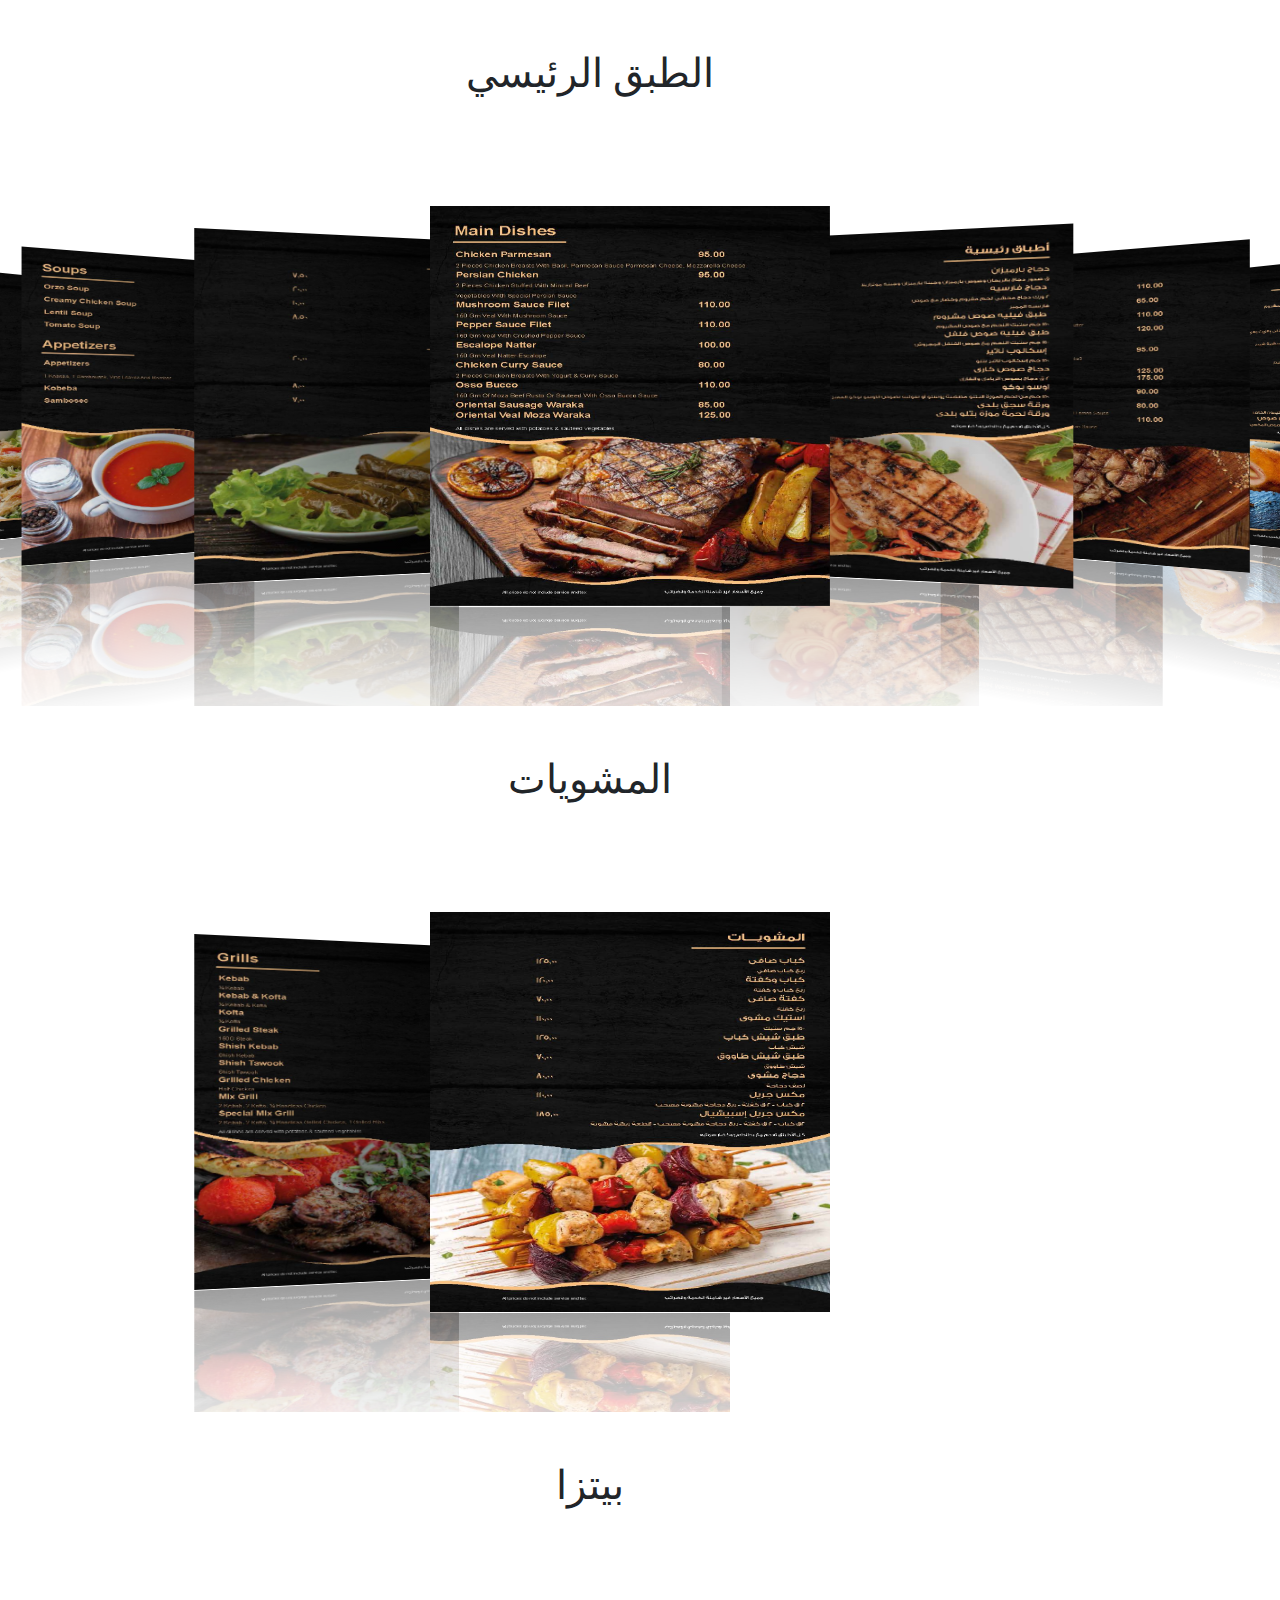
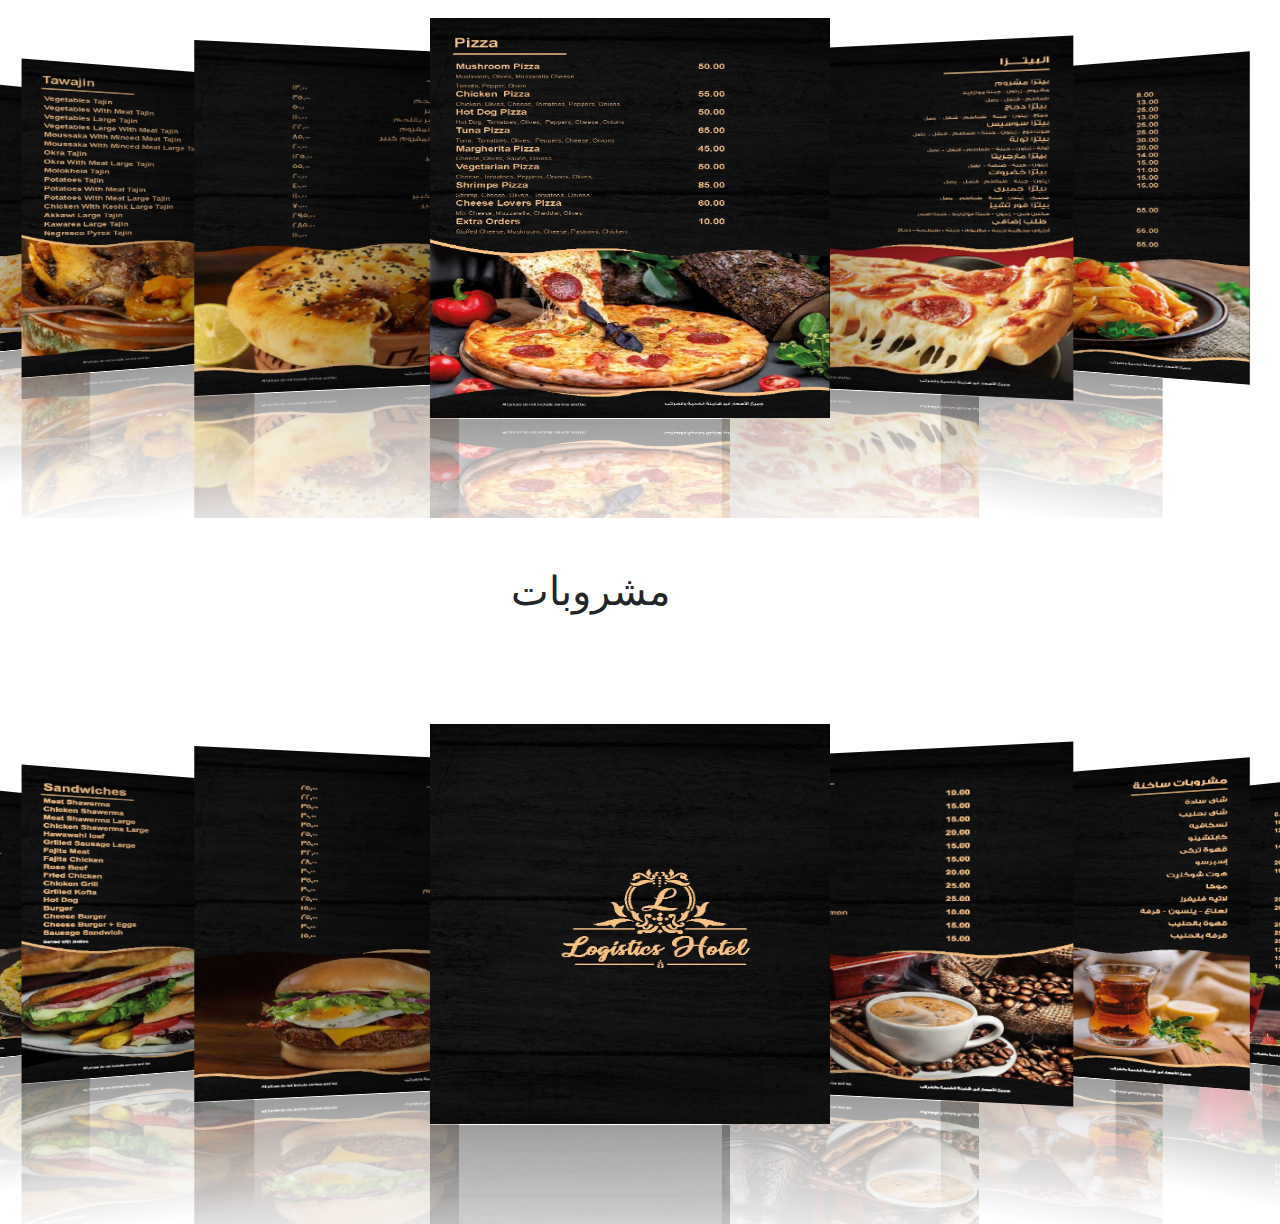
==== index2.html @ 21dd5426 "first commit" ====
<!DOCTYPE html>
<html lang="en">
<head>
    <meta charset="UTF-8">
    <meta http-equiv="X-UA-Compatible" content="IE=edge">
    <meta name="viewport" content="width=device-width, initial-scale=1.0">
    <title>دار الامداد و التموين</title>
    <link rel="icon" href="img/14370262_375176029480753_8770678513343063820_n.jpg" type="image/x-icon" />
    <link rel="stylesheet" href="https://unpkg.com/swiper/swiper-bundle.min.css">
    <link rel="stylesheet" href="css/style.css">
     <link rel="stylesheet" href="css/bootstrap.min.css">
</head>
<body>

    <h1 class="title"> الطبق الرئيسي</h1>

    <div class="swiper-container " >
        <div class="swiper-wrapper ">
          <div class="swiper-slide" ><img src="./img/Main Deshes/menu part4_Page_1.jpg" width="400px" height="400px" alt="" class="photoCI"  ></div>
          <div class="swiper-slide" ><img src="./img/Main Deshes/menu part4_Page_2.jpg" width="400px" height="400px" alt="" class="photoCI" ></div>
          <div class="swiper-slide" ><img src="./img/Main Deshes/menu part4_Page_3.jpg" width="400px" height="400px" alt="" class="photoCI"  ></div>
          <div class="swiper-slide" ><img src="./img/Main Deshes/menu part4_Page_4.jpg" width="400px" height="400px" alt="" class="photoCI" ></div>
          <div class="swiper-slide" ><img src="./img/Main Deshes/menu part4_Page_5.jpg" width="400px" height="400px" alt="" class="photoCI"  ></div>
          <div class="swiper-slide" ><img src="./img/Main Deshes/menu part4_Page_6.jpg" width="400px" height="400px" alt="" class="photoCI" ></div>
          <div class="swiper-slide" ><img src="./img/Main Deshes/menu part4_Page_7.jpg" width="400px" height="400px" alt="" class="photoCI"  ></div>
          <div class="swiper-slide" ><img src="./img/Main Deshes/menu part4_Page_8.jpg" width="400px" height="400px" alt="" class="photoCI" ></div>
        </div>
        <div class="swiper-pagination"></div>
      </div>
    
<h1 class="title"> المشويات</h1>

    <div class="swiper-container " >
        <div class="swiper-wrapper ">
          <div class="swiper-slide" ><img src="./img/grills/menu part3_Page_1.jpg" width="400px" height="400px" alt="" class="photoCI"  ></div>
          <div class="swiper-slide" ><img src="./img/grills/menu part3_Page_2.jpg" width="400px" height="400px" alt="" class="photoCI" ></div>
        </div>
        <div class="swiper-pagination"></div>
      </div>

      <h1 class="title">بيتزا</h1>

      <div class="swiper-container " >
          <div class="swiper-wrapper ">
            <div class="swiper-slide" ><img src="./img/pizza/menu part2_Page_1.jpg" width="400px" height="400px" alt="" class="photoCI"  ></div>
            <div class="swiper-slide" ><img src="./img/pizza/menu part2_Page_2.jpg" width="400px" height="400px" alt="" class="photoCI" ></div>
            <div class="swiper-slide" ><img src="./img/pizza/menu part2_Page_3.jpg" width="400px" height="400px" alt="" class="photoCI"  ></div>
            <div class="swiper-slide" ><img src="./img/pizza/menu part2_Page_4.jpg" width="400px" height="400px" alt="" class="photoCI" ></div>
            <div class="swiper-slide" ><img src="./img/pizza/menu part2_Page_5.jpg" width="400px" height="400px" alt="" class="photoCI"  ></div>
            <div class="swiper-slide" ><img src="./img/pizza/menu part2_Page_6.jpg" width="400px" height="400px" alt="" class="photoCI" ></div>
          </div>
          <div class="swiper-pagination"></div>
        </div>


        <h1 class="title">مشروبات</h1>

        <div class="swiper-container " >
            <div class="swiper-wrapper ">
              <div class="swiper-slide" ><img src="./img/Hot Drinks/menu part1_Page_01.jpg" width="400px" height="400px" alt="" class="photoCI"  ></div>
              <div class="swiper-slide" ><img src="./img/Hot Drinks/menu part1_Page_02.jpg" width="400px" height="400px" alt="" class="photoCI" ></div>
              <div class="swiper-slide" ><img src="./img/Hot Drinks/menu part1_Page_03.jpg" width="400px" height="400px" alt="" class="photoCI"  ></div>
              <div class="swiper-slide" ><img src="./img/Hot Drinks/menu part1_Page_04.jpg" width="400px" height="400px" alt="" class="photoCI" ></div>
              <div class="swiper-slide" ><img src="./img/Hot Drinks/menu part1_Page_05.jpg" width="400px" height="400px" alt="" class="photoCI"  ></div>
              <div class="swiper-slide" ><img src="./img/Hot Drinks/menu part1_Page_06.jpg" width="400px" height="400px" alt="" class="photoCI" ></div>
              <div class="swiper-slide" ><img src="./img/Hot Drinks/menu part1_Page_07.jpg" width="400px" height="400px" alt="" class="photoCI"  ></div>
              <div class="swiper-slide" ><img src="./img/Hot Drinks/menu part1_Page_08.jpg" width="400px" height="400px" alt="" class="photoCI" ></div>
              <div class="swiper-slide" ><img src="./img/Hot Drinks/menu part1_Page_09.jpg" width="400px" height="400px" alt="" class="photoCI"  ></div>
              <div class="swiper-slide" ><img src="./img/Hot Drinks/menu part1_Page_10.jpg" width="400px" height="400px" alt="" class="photoCI"  ></div>
              <div class="swiper-slide" ><img src="./img/Hot Drinks/menu part1_Page_11.jpg" width="400px" height="400px" alt="" class="photoCI"  ></div>

            
            </div>
            <div class="swiper-pagination"></div>
          </div>
     










      <script src="https://unpkg.com/swiper/swiper-bundle.min.js"></script>

      <!-- Initialize Swiper -->
      <script>
        var swiper = new Swiper('.swiper-container', {
          effect: 'coverflow',
          grabCursor: true,
          centeredSlides: true,
          slidesPerView: 'auto',
          coverflowEffect: {
            rotate: 20,
            stretch: 0,
            depth: 200,
            modifier: 1,
            slideShadows: true,
          },
         loop: true,
         autoplay: {
              delay: 1000,
              disableOnInteraction: false,
            },
        });
      </script>

          <script src="js/java.js"></script>
          <script src="js/popper.js"></script>
          <script src="js/jquery.min.js"></script>







</body>
</html>
---- css/style.css ----
.title{
    padding-top: 50px;
    margin-right: 100px;
    text-align: center;
    font-family:cursive;
}

.swiper-container {
    display: flex;
    width: 100%;
    padding-top: 100px;
    padding-bottom: 100px;
    padding-right: 120px;
    overflow:hidden; 

  }

   .swiper-slide {
    background-position: center;
    background-size: cover;
    width: 300px;
    height: 400px;
    background-color: black;
    -webkit-box-reflect:  below 1px linear-gradient(transparent,transparent,#0006);
  }
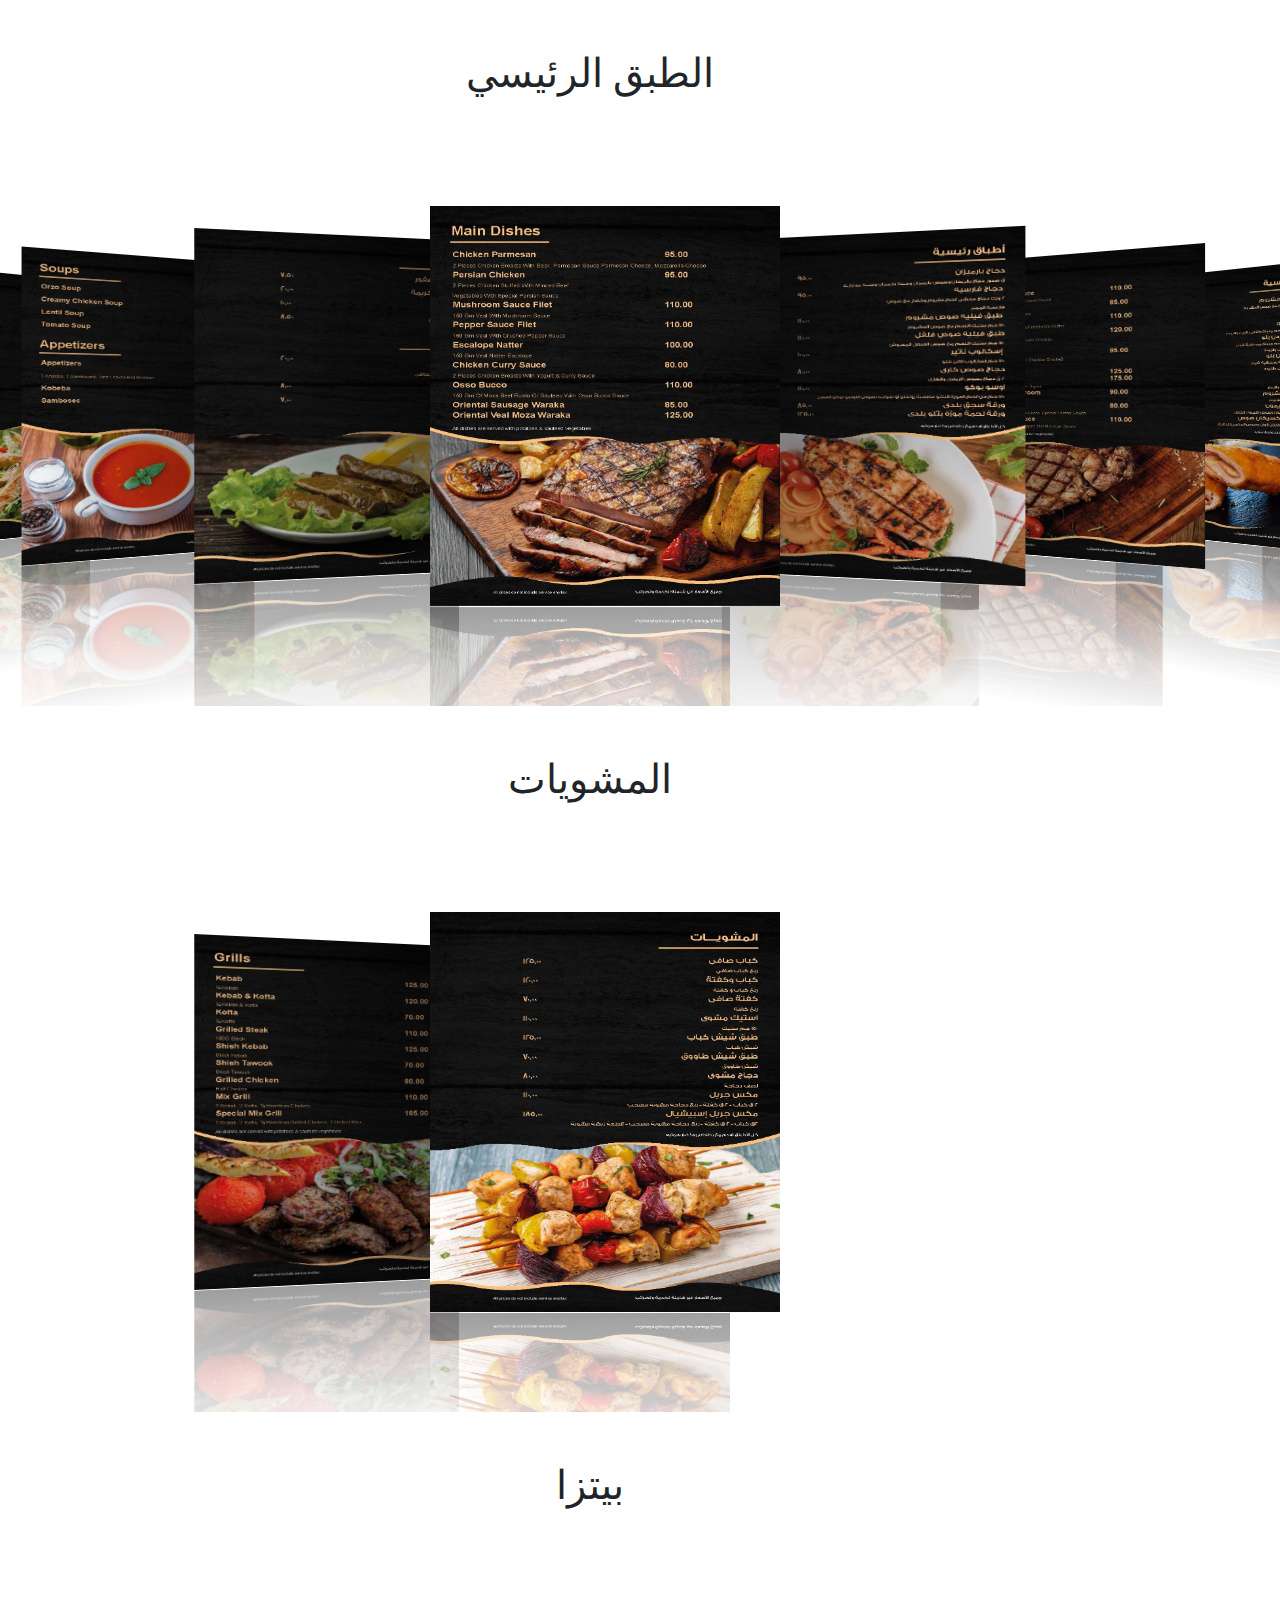
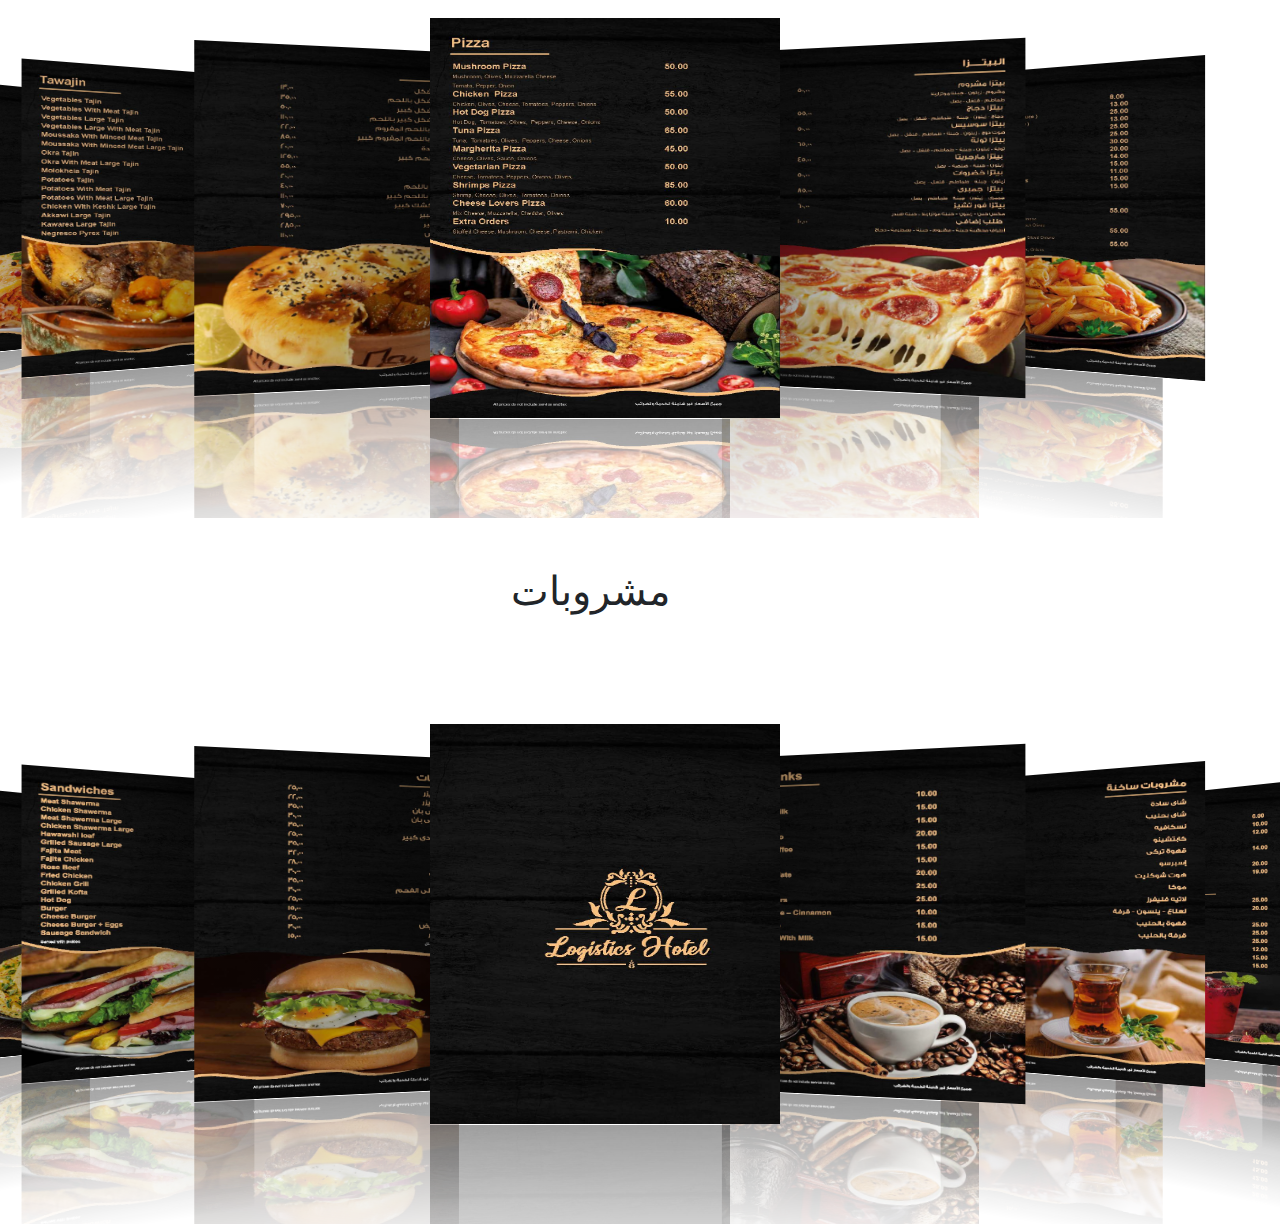
==== commit fca6ea1d: "first commit" ====
--- a/index2.html
+++ b/index2.html
@@ -16,14 +16,14 @@
 
     <div class="swiper-container " >
         <div class="swiper-wrapper ">
-          <div class="swiper-slide" ><img src="./img/Main Deshes/menu part4_Page_1.jpg" width="400px" height="400px" alt="" class="photoCI"  ></div>
-          <div class="swiper-slide" ><img src="./img/Main Deshes/menu part4_Page_2.jpg" width="400px" height="400px" alt="" class="photoCI" ></div>
-          <div class="swiper-slide" ><img src="./img/Main Deshes/menu part4_Page_3.jpg" width="400px" height="400px" alt="" class="photoCI"  ></div>
-          <div class="swiper-slide" ><img src="./img/Main Deshes/menu part4_Page_4.jpg" width="400px" height="400px" alt="" class="photoCI" ></div>
-          <div class="swiper-slide" ><img src="./img/Main Deshes/menu part4_Page_5.jpg" width="400px" height="400px" alt="" class="photoCI"  ></div>
-          <div class="swiper-slide" ><img src="./img/Main Deshes/menu part4_Page_6.jpg" width="400px" height="400px" alt="" class="photoCI" ></div>
-          <div class="swiper-slide" ><img src="./img/Main Deshes/menu part4_Page_7.jpg" width="400px" height="400px" alt="" class="photoCI"  ></div>
-          <div class="swiper-slide" ><img src="./img/Main Deshes/menu part4_Page_8.jpg" width="400px" height="400px" alt="" class="photoCI" ></div>
+          <div class="swiper-slide" ><img src="./img/Main Deshes/menu part4_Page_1.jpg" width="350px" height="400px" alt="" class="photoCI"  ></div>
+          <div class="swiper-slide" ><img src="./img/Main Deshes/menu part4_Page_2.jpg" width="350px" height="400px" alt="" class="photoCI" ></div>
+          <div class="swiper-slide" ><img src="./img/Main Deshes/menu part4_Page_3.jpg" width="350px" height="400px" alt="" class="photoCI"  ></div>
+          <div class="swiper-slide" ><img src="./img/Main Deshes/menu part4_Page_4.jpg" width="350px" height="400px" alt="" class="photoCI" ></div>
+          <div class="swiper-slide" ><img src="./img/Main Deshes/menu part4_Page_5.jpg" width="350px" height="400px" alt="" class="photoCI"  ></div>
+          <div class="swiper-slide" ><img src="./img/Main Deshes/menu part4_Page_6.jpg" width="350px" height="400px" alt="" class="photoCI" ></div>
+          <div class="swiper-slide" ><img src="./img/Main Deshes/menu part4_Page_7.jpg" width="350px" height="400px" alt="" class="photoCI"  ></div>
+          <div class="swiper-slide" ><img src="./img/Main Deshes/menu part4_Page_8.jpg" width="350px" height="400px" alt="" class="photoCI" ></div>
         </div>
         <div class="swiper-pagination"></div>
       </div>
@@ -32,8 +32,8 @@
 
     <div class="swiper-container " >
         <div class="swiper-wrapper ">
-          <div class="swiper-slide" ><img src="./img/grills/menu part3_Page_1.jpg" width="400px" height="400px" alt="" class="photoCI"  ></div>
-          <div class="swiper-slide" ><img src="./img/grills/menu part3_Page_2.jpg" width="400px" height="400px" alt="" class="photoCI" ></div>
+          <div class="swiper-slide" ><img src="./img/grills/menu part3_Page_1.jpg" width="350px" height="400px" alt="" class="photoCI"  ></div>
+          <div class="swiper-slide" ><img src="./img/grills/menu part3_Page_2.jpg" width="350px" height="400px" alt="" class="photoCI" ></div>
         </div>
         <div class="swiper-pagination"></div>
       </div>
@@ -42,12 +42,12 @@
 
       <div class="swiper-container " >
           <div class="swiper-wrapper ">
-            <div class="swiper-slide" ><img src="./img/pizza/menu part2_Page_1.jpg" width="400px" height="400px" alt="" class="photoCI"  ></div>
-            <div class="swiper-slide" ><img src="./img/pizza/menu part2_Page_2.jpg" width="400px" height="400px" alt="" class="photoCI" ></div>
-            <div class="swiper-slide" ><img src="./img/pizza/menu part2_Page_3.jpg" width="400px" height="400px" alt="" class="photoCI"  ></div>
-            <div class="swiper-slide" ><img src="./img/pizza/menu part2_Page_4.jpg" width="400px" height="400px" alt="" class="photoCI" ></div>
-            <div class="swiper-slide" ><img src="./img/pizza/menu part2_Page_5.jpg" width="400px" height="400px" alt="" class="photoCI"  ></div>
-            <div class="swiper-slide" ><img src="./img/pizza/menu part2_Page_6.jpg" width="400px" height="400px" alt="" class="photoCI" ></div>
+            <div class="swiper-slide" ><img src="./img/pizza/menu part2_Page_1.jpg" width="350px" height="400px" alt="" class="photoCI"  ></div>
+            <div class="swiper-slide" ><img src="./img/pizza/menu part2_Page_2.jpg" width="350px" height="400px" alt="" class="photoCI" ></div>
+            <div class="swiper-slide" ><img src="./img/pizza/menu part2_Page_3.jpg" width="350px" height="400px" alt="" class="photoCI"  ></div>
+            <div class="swiper-slide" ><img src="./img/pizza/menu part2_Page_4.jpg" width="350px" height="400px" alt="" class="photoCI" ></div>
+            <div class="swiper-slide" ><img src="./img/pizza/menu part2_Page_5.jpg" width="350px" height="400px" alt="" class="photoCI"  ></div>
+            <div class="swiper-slide" ><img src="./img/pizza/menu part2_Page_6.jpg" width="350px" height="400px" alt="" class="photoCI" ></div>
           </div>
           <div class="swiper-pagination"></div>
         </div>
@@ -57,17 +57,17 @@
 
         <div class="swiper-container " >
             <div class="swiper-wrapper ">
-              <div class="swiper-slide" ><img src="./img/Hot Drinks/menu part1_Page_01.jpg" width="400px" height="400px" alt="" class="photoCI"  ></div>
-              <div class="swiper-slide" ><img src="./img/Hot Drinks/menu part1_Page_02.jpg" width="400px" height="400px" alt="" class="photoCI" ></div>
-              <div class="swiper-slide" ><img src="./img/Hot Drinks/menu part1_Page_03.jpg" width="400px" height="400px" alt="" class="photoCI"  ></div>
-              <div class="swiper-slide" ><img src="./img/Hot Drinks/menu part1_Page_04.jpg" width="400px" height="400px" alt="" class="photoCI" ></div>
-              <div class="swiper-slide" ><img src="./img/Hot Drinks/menu part1_Page_05.jpg" width="400px" height="400px" alt="" class="photoCI"  ></div>
-              <div class="swiper-slide" ><img src="./img/Hot Drinks/menu part1_Page_06.jpg" width="400px" height="400px" alt="" class="photoCI" ></div>
-              <div class="swiper-slide" ><img src="./img/Hot Drinks/menu part1_Page_07.jpg" width="400px" height="400px" alt="" class="photoCI"  ></div>
-              <div class="swiper-slide" ><img src="./img/Hot Drinks/menu part1_Page_08.jpg" width="400px" height="400px" alt="" class="photoCI" ></div>
-              <div class="swiper-slide" ><img src="./img/Hot Drinks/menu part1_Page_09.jpg" width="400px" height="400px" alt="" class="photoCI"  ></div>
-              <div class="swiper-slide" ><img src="./img/Hot Drinks/menu part1_Page_10.jpg" width="400px" height="400px" alt="" class="photoCI"  ></div>
-              <div class="swiper-slide" ><img src="./img/Hot Drinks/menu part1_Page_11.jpg" width="400px" height="400px" alt="" class="photoCI"  ></div>
+              <div class="swiper-slide" ><img src="./img/Hot Drinks/menu part1_Page_01.jpg" width="350px" height="400px" alt="" class="photoCI"  ></div>
+              <div class="swiper-slide" ><img src="./img/Hot Drinks/menu part1_Page_02.jpg" width="350px" height="400px" alt="" class="photoCI" ></div>
+              <div class="swiper-slide" ><img src="./img/Hot Drinks/menu part1_Page_03.jpg" width="350px" height="400px" alt="" class="photoCI"  ></div>
+              <div class="swiper-slide" ><img src="./img/Hot Drinks/menu part1_Page_04.jpg" width="350px" height="400px" alt="" class="photoCI" ></div>
+              <div class="swiper-slide" ><img src="./img/Hot Drinks/menu part1_Page_05.jpg" width="350px" height="400px" alt="" class="photoCI"  ></div>
+              <div class="swiper-slide" ><img src="./img/Hot Drinks/menu part1_Page_06.jpg" width="350px" height="400px" alt="" class="photoCI" ></div>
+              <div class="swiper-slide" ><img src="./img/Hot Drinks/menu part1_Page_07.jpg" width="350px" height="400px" alt="" class="photoCI"  ></div>
+              <div class="swiper-slide" ><img src="./img/Hot Drinks/menu part1_Page_08.jpg" width="350px" height="400px" alt="" class="photoCI" ></div>
+              <div class="swiper-slide" ><img src="./img/Hot Drinks/menu part1_Page_09.jpg" width="350px" height="400px" alt="" class="photoCI"  ></div>
+              <div class="swiper-slide" ><img src="./img/Hot Drinks/menu part1_Page_10.jpg" width="350px" height="400px" alt="" class="photoCI"  ></div>
+              <div class="swiper-slide" ><img src="./img/Hot Drinks/menu part1_Page_11.jpg" width="350px" height="400px" alt="" class="photoCI"  ></div>
 
             
             </div>
